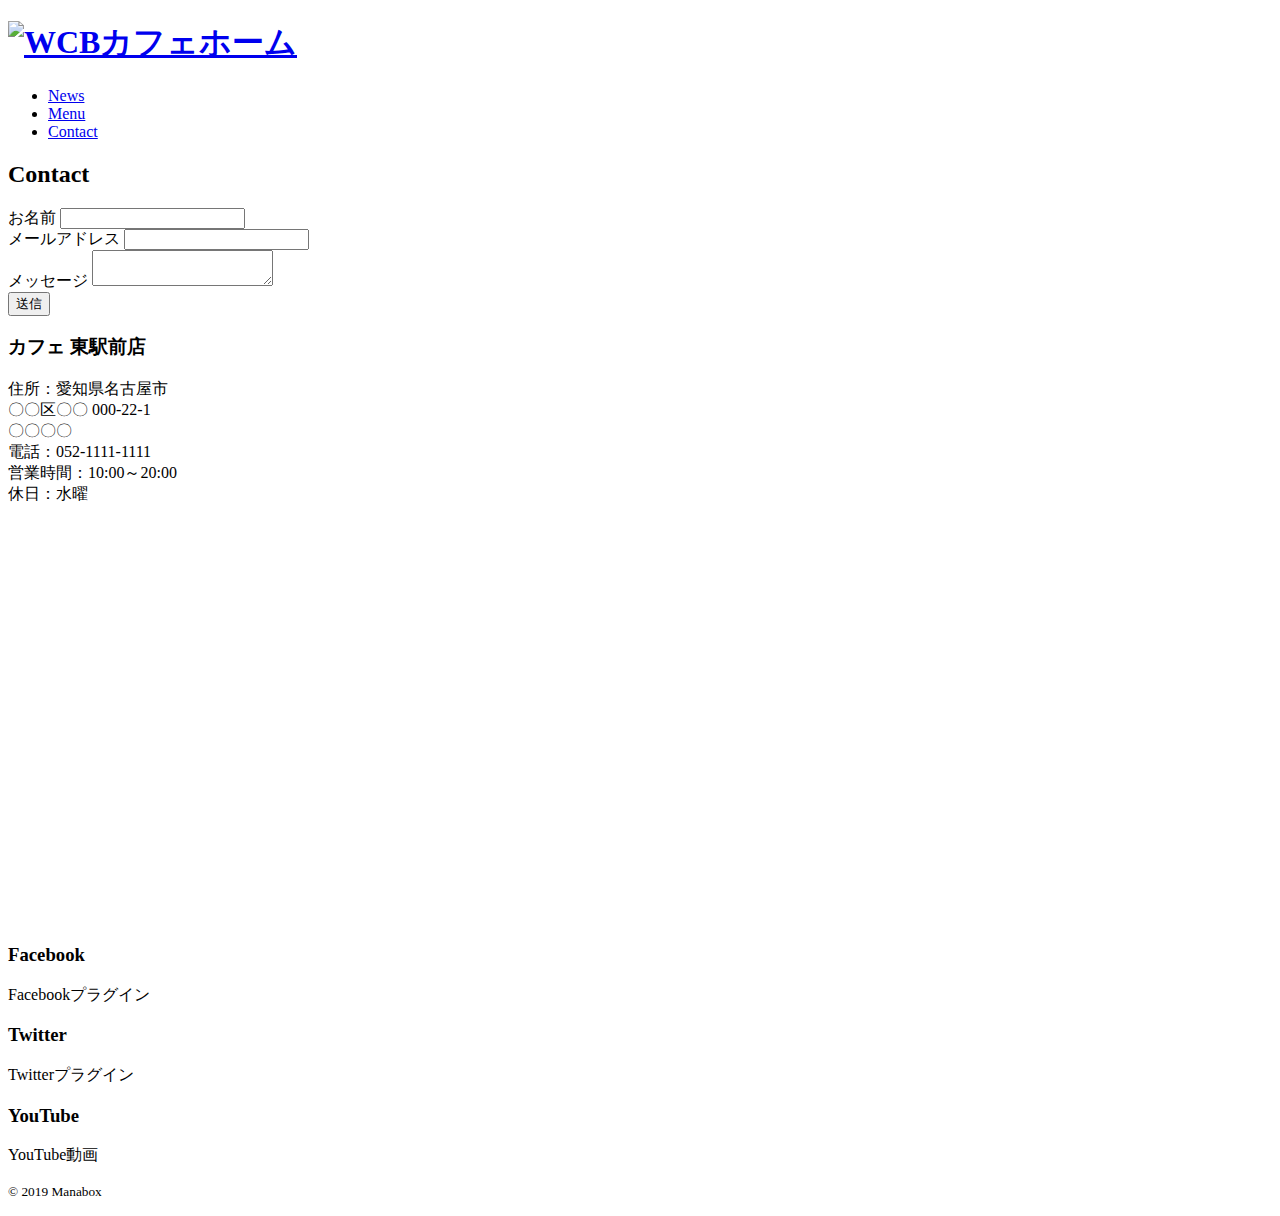
==== contact.html @ ee93be74 "Create contact.html" ====
<!DOCTYPE html>
<html lang="ja">
<head>
    <meta charset="UTF-8">
    <title>WCB Cafe - CONTACT</title>
    <meta name="descriotion" content="ブレンドコーヒーとヘルシーなオーガニックフードを提供するカフェ">
    <link rel="icon" tipe="image/png" href="images/favicon.png">
    <meta name="viewport" content="width=device-width,initial-scale=1">
    
<!-- CSS  -->
 <link rel="stylesheet" href="https://unpkg.com/ress/dist/ress.min.css">
 <link href="http://fonts.googleapis.com/css?family=Philosopher" rel="stylesheet">
 <link href="css/style.css" rel="stylesheet">

</head>
<body>
    <div id="contact" class="big-bg">
    <header class="page-header wrapper">
        <h1><a href="index.html"><img class="logo" src="images/logo.svg" alt="WCBカフェホーム"></a></h1>
        <nav>
            <ul class="main-nav">
                <li><a href="news.html">News</a></li>
                <li><a href="menu.html">Menu</a></li>
                <li><a href="contact.html">Contact</a></li>
            </ul>
        </nav>

    </header>

    <div class="wrapper">
        <h2 class="page-title">Contact</h2>
        <form action="#">
            <div>
                <label for="name">お名前</label>
                <input type="text" id="name" name="your-name">
            </div>

            <div>
                <label for="email">メールアドレス</label>
                <input type="email" id="email" name="your-email">
            </div>

            <div>
                <label for="message">メッセージ</label>
                <textarea id="message" name="your-message"></textarea>
            </div>

            <input type="submit" class="button" value="送信">
        </form>
    </div>

    
     
</div><!-- /#contact  -->

<section id="location">
    <div class="wrapper">
        <div class="location-info">
            <h3 class="sub-title">カフェ 東駅前店</h3>
            <p>
                住所：愛知県名古屋市<br>
                〇〇区〇〇 000-22-1 <br>
                〇〇〇〇 <br>
                電話：052-1111-1111 <br>
                営業時間：10:00～20:00 <br>
                休日：水曜
            </p>
        </div> <!-- /.location-info  -->
        <div class="location-map">
            <iframe src="https://www.google.com/maps/embed?pb=!1m18!1m12!1m3!1d26064.935374134464!2d136.91263611668037!3d35.25334688646384!2m3!1f0!2f0!3f0!3m2!1i1024!2i768!4f13.1!3m3!1m2!1s0x6003a1406c805f4f%3A0x3ff9c0ed85c30f13!2z5ZCN5Y-k5bGL6aOb6KGM5aC077yI55yM5Za25ZCN5Y-k5bGL56m65riv77yJ!5e0!3m2!1sja!2sjp!4v1734258247648!5m2!1sja!2sjp" width="800" height="400" style="border:0;" allowfullscreen="" loading="lazy" referrerpolicy="no-referrer-when-downgrade"></iframe>
        </div><!-- /.location-map  -->
        
        
    </div><!-- /.wrapper  -->
    
</section><!-- /#location  -->

<section id="sns">
    <div class="wrapper">
        <div class="sns-box">
            <h3 class="sub-title">Facebook</h3>
            Facebookプラグイン
        </div>

        <div class="sns-box">
            <h3 class="sub-title">Twitter</h3>
            Twitterプラグイン
        </div>

        <div class="sns-box">
            <h3 class="sub-title">YouTube</h3>
            YouTube動画
        </div>
    </div><!-- /.wrapper  -->
    
</section><!-- /#sns  -->




<footer>
    <div class="wrapper">
        <p><small>&copy; 2019 Manabox</small></p>
    </div>
</footer>
    
</body>
</html>
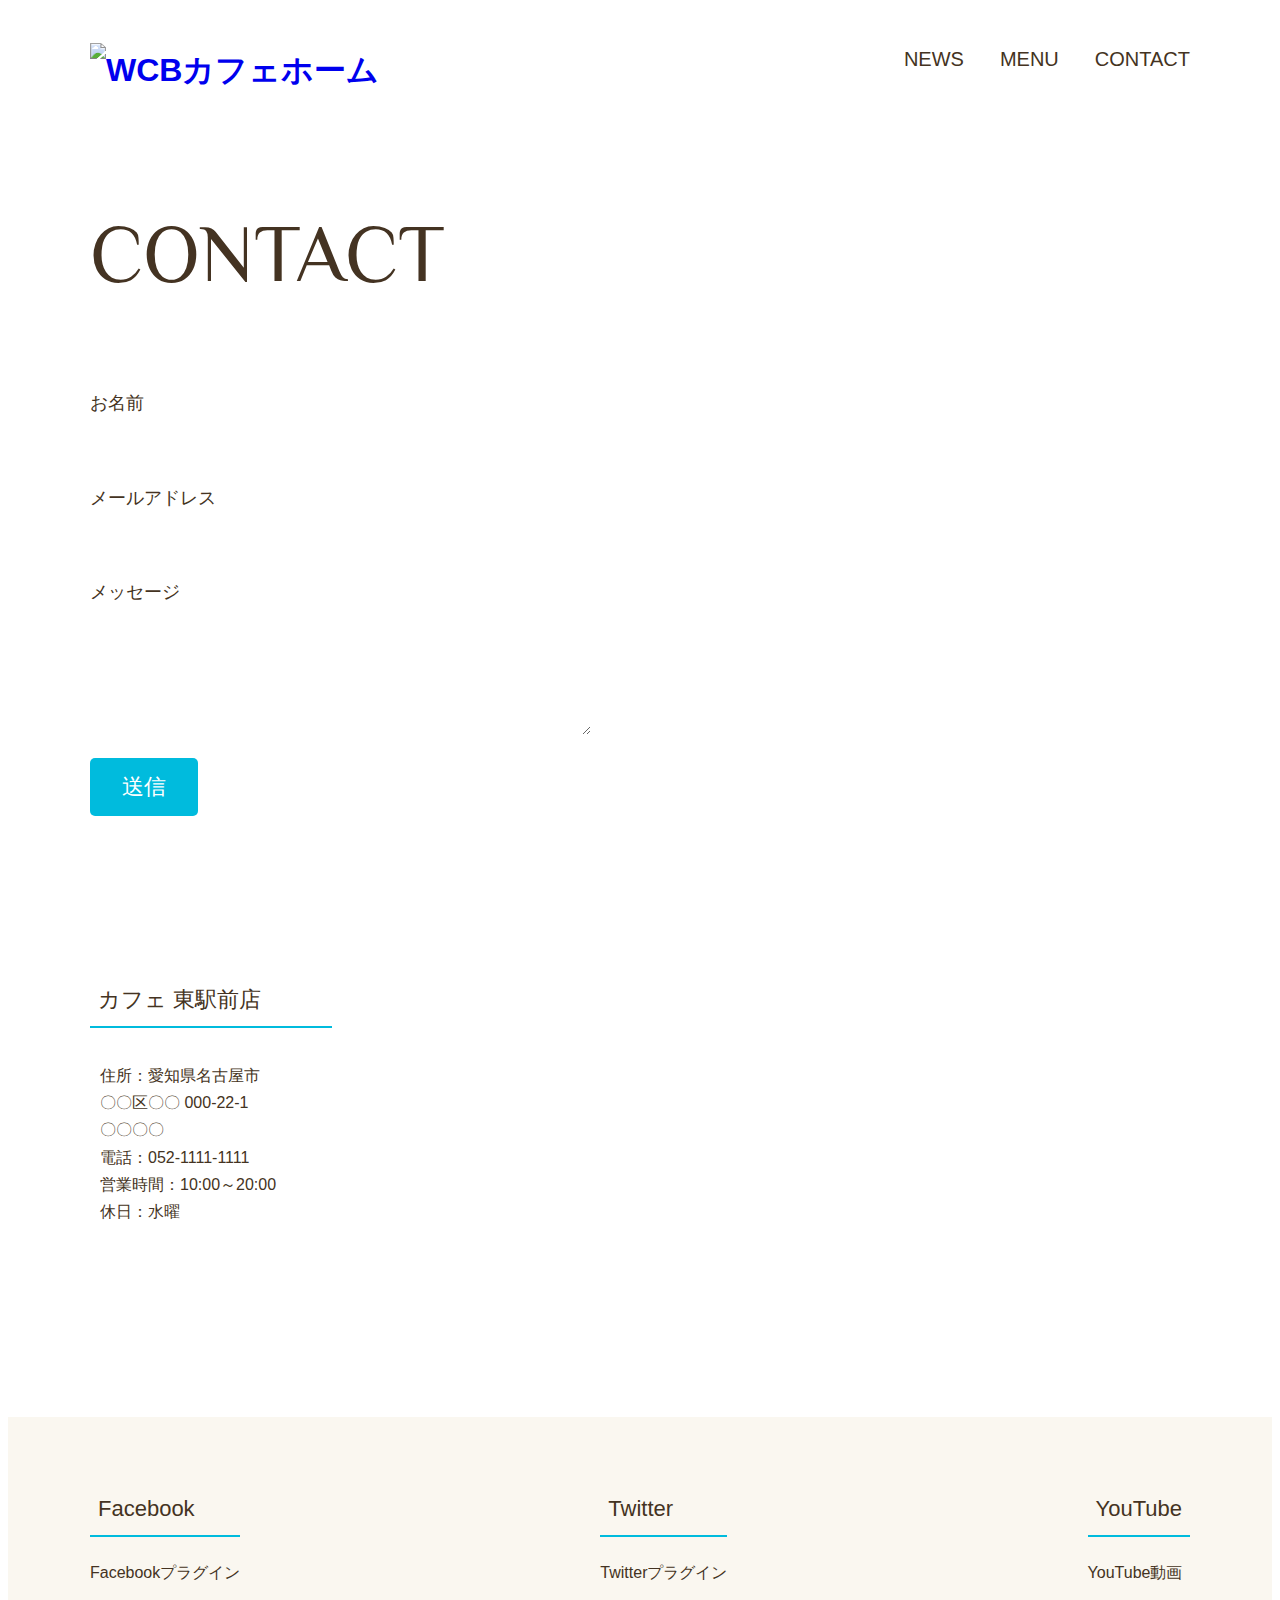
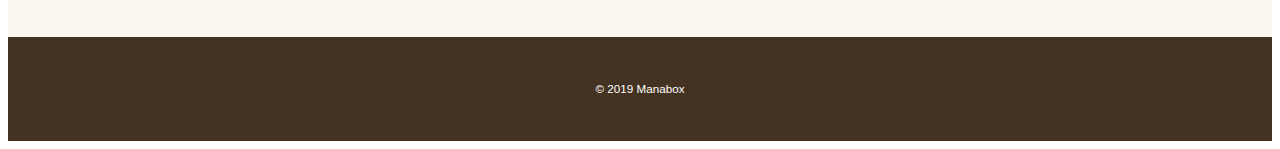
==== commit c4e89266: "Update contact.html" ====
--- a/contact.html
+++ b/contact.html
@@ -8,7 +8,7 @@
     <meta name="viewport" content="width=device-width,initial-scale=1">
     
 <!-- CSS  -->
- <link rel="stylesheet" href="https://unpkg.com/ress/dist/ress.min.css">
+ <link rel="stylesheet" href="./style.css">
  <link href="http://fonts.googleapis.com/css?family=Philosopher" rel="stylesheet">
  <link href="css/style.css" rel="stylesheet">
 
--- a/style.css
+++ b/style.css
@@ -0,0 +1,416 @@
+@charset "UTF-8"
+
+/*  共通部分
+-------------------- */
+html {
+    font-size: 100%;
+}
+body{
+    font-family: "Yu Gothic Medium","遊ゴシック Medium",YuGOthic, "遊ゴシック体","ヒラギノ角ゴ Pro W3",sans-serif;
+    line-height: 1.7;
+    color: #432;
+}
+a{
+    text-decoration:none;
+}
+img{
+    max-width:100%;
+}
+.logo
+{
+    width:210px;
+    margin-top: 14px;
+}
+.main-nav{
+    display: flex;
+    font-size: 1.25rem;
+    text-transform: uppercase;
+    margin-top: 34px;
+    list-style: none;
+}
+.main-nav li{
+    margin-left: 36px;
+}
+.main-nav a{
+    color: #432;
+}
+main-nav a:hover{
+    color:#0bd;
+}
+.page-header{
+    display: flex;
+    justify-content: space-between;
+}
+.wrapper{
+    max-width: 1100px;
+    margin: 0 auto;
+    padding: 0 4%;
+}
+
+/*HOME
+--------------------------- */
+.home-content{
+    text-align: center;
+    margin-top: 10%;
+}
+.home-content p{
+    font-size: 1.125rem;
+    margin: 10px 0 42px;
+}
+#home{
+    background-image: url(../images/main-bg.jpg);
+    background-blend-mode: luminosity;
+    min-height: 100vh;
+}
+
+/*　見出し　*/
+.page-title{
+    font-size: 5rem;
+    font-family: 'Philosopher','serif';
+    text-transform: uppercase;
+    font-weight: normal;
+}
+
+/* ボタン　*/
+.button{
+    font-size: 1.375rem;
+    background: #0bd;
+    color: #fff;
+    border-radius: 5px;
+    padding: 18px 32px;
+}
+.button:hover{
+    background: #0090aa;
+}
+
+/* 大きな背景画像　*/
+.big-bg{
+    background-size: cover;
+    background-position: center top;
+}
+
+/* NEWS
+--------------------------- */
+#news{
+    background-image: url(../images/news-bg.jpg);
+    height: 270px;
+    margin-bottom: 40px;
+}
+#news .page-title{
+    text-align: center;
+}
+
+/* フッター
+--------------------------- */
+footer{
+    background: #432;
+    text-align: center;
+    padding: 26px 0;
+}
+footer p{
+    color: #fff;
+    font-size: 0.875rem;
+}
+
+/* 記事部分*/
+article{
+    width: 60%;
+    order: 2;
+}
+
+.news-contents{
+    display: flex;
+    justify-content: space-between;
+    margin-bottom: 50px;
+
+}
+
+.post-info{
+    position: relative;
+    padding-top: 4px;
+    margin-bottom: 40px;
+}
+
+.post-date{
+    background: #0bd;
+    border-radius: 50%;
+    color: #fff;
+    width: 100px;
+    height: 100px;
+    font-size: 1.625rem;
+    text-align: center;
+    position: absolute;
+    top: 0;
+    padding-top: 10px;
+}
+
+.post-date span{
+    font-size: 1rem;
+    border-top: 1px rgba(255,255,255,.5)solid;
+    padding-top: 6px;
+    display: block;
+    width: 0 auto;
+    
+}
+
+.post-title{
+    font-family: "Yu Mincho","YuMincho",serif;
+    font-size: 2rem;
+    font-weight: normal;
+}
+
+.post-title,
+.post-cat{
+    margin-left: 120px;
+}
+
+article img{
+    margin-bottom: 20px;
+
+}
+
+article p{
+    margin-bottom: 1rem;
+}
+
+/*　サイドバー */
+aside{
+    width: 22%;
+    order: 3;
+}
+
+.sub-title{
+    font-size: 1.375rem;
+    padding: 0 8px 8px;
+    border-bottom: 2px #0bd solid;
+    font-weight: normal;
+}
+aside p{
+    padding: 12px 10px;
+}
+
+.sub-menu{
+    margin-bottom: 60px;
+    list-style: none;
+}
+.sub-menu a{
+    color: #432;
+    padding: 10px;
+    display: block;
+}
+.sub-menu a:hover{
+    color: #0bd;
+}
+
+.ad{
+    order: 1;
+}
+
+/* MENU
+--------------------------- */
+#menu{
+    background-image: url(../images/menu-bg.jpg);
+    min-height: 100vh;
+}
+.menu-content{
+    max-width: 560px;
+    margin-top: 10%;
+}
+.menu-content .page-title{
+    text-align: center;
+}
+.menu-content p{
+    font-size: 1.125rem;
+    margin: 10px 0 0;
+}
+
+.grid{
+    display: grid;
+    gap: 26px;
+    grid-template-columns: repeat(auto-fit,minmax(240px,1fr));
+    margin-top: 6%;
+    margin-bottom: 50px;
+}
+
+.big-box{
+    grid-column: 1/3;
+    grid-row: 1/3;
+}
+
+.big-box img{
+    height: 94%;
+    width: 100%;
+    object-fit: cover;
+}
+
+/* CONTACT
+--------------------------- */
+#contact{
+    background-image: url(../images/contact-bg.jpg);
+    min-height: 100vh;
+}
+
+/* フォーム */
+form div{
+    margin-bottom: 14px;
+}
+label{
+    font-size: 1.125rem;
+    margin-bottom: 10px;
+    display: block;
+}
+input[type="text"],
+input[type="email"],
+textarea{
+    background: rgba(255, 255, 255, .5);
+    border: 1px #fff solid;
+    border-radius: 5px;
+    padding: 10px;
+    font-size: 1rem;
+    width: 100%;
+    max-width: 240px;
+}
+textarea{
+    width: 100%;
+    max-width: 480px;
+    height: 6rem;
+}
+input[type="submit"]{
+    border: none;
+    cursor: pointer;
+    line-height: 1;
+}
+
+/* 店舗情報・地図 */
+#location{
+    padding: 4% 0;
+}
+#location .wrapper{
+    display: flex;
+    justify-content: space-between;
+}
+.location-info{
+    width: 22%;
+}
+.location-info p{
+    padding: 12px 10px;
+}
+.location-map{
+    width: 74%;
+}
+
+/* SNS */
+#sns{
+    background: #faf7f0;
+    padding: 4% 0;
+}
+#sns .wrapper{
+    display:flex;
+    justify-content: space-between;
+}
+#sns-box{
+    width: 30%;
+}
+
+
+
+
+/* モバイル版
+--------------------------- */
+@media (max-width:600px){
+    .page-title{
+        font-size: 2.5rem;
+    }
+
+    /* HEADER */
+    .main-nav{
+        font-size: 1rem;
+        margin-top: 10px;
+    }
+    .main-nav li{
+        margin: 0 20px;
+    }
+
+    /* HOME */
+    .home-content{
+        margin-top: 20%;
+    }
+    .page-header{
+        flex-direction: column;
+        align-items: center;
+    }
+
+    /* NEWS */
+    .news-contents{
+        flex-direction: column;
+    }
+    article,
+    aside{
+        width: 60%;
+    }
+    #news .page-title{
+        margin-top: 30px;
+    }
+    aside{
+        margin-top: 60px;
+    }
+    .post-info{
+        margin-bottom: 30px;
+    }
+    .post-date span{
+        font-size: 0.875rem;
+        padding-top: 2px;
+    }
+    .post-title{
+        font-size: 1.375rem;
+    }
+    .post-cat{
+        font-size: 0.875rem;
+        margin-top: 10px;
+    }
+    .post-title
+    .post-cat{
+        margin-left: 80px;
+    }
+
+    /* NEWS */
+    .menu-content{
+        margin-top: 20%;
+    }
+
+    .big-box{
+        grid-column: auto;
+        grid-row: auto;
+    }
+
+    .big-box img{
+        height: auto;
+    }
+
+    /* CONTACT */
+    #contact .page-title{
+        margin-top: 40px;
+    }
+
+    /* フォーム */
+    input[type="text"],
+    input[type="email"],
+    textarea{
+        max-width: 100%;
+    }
+
+    /* 店舗情報・地図 */
+    #location .wrapper,
+    #sns .wrapper{
+        flex-direction: column;
+    }
+    .location-info,
+    .location-map,
+    sns-box{
+        width: 100%;
+    }
+    .sns-box{
+        margin-bottom: 30px;
+    }
+
+}
